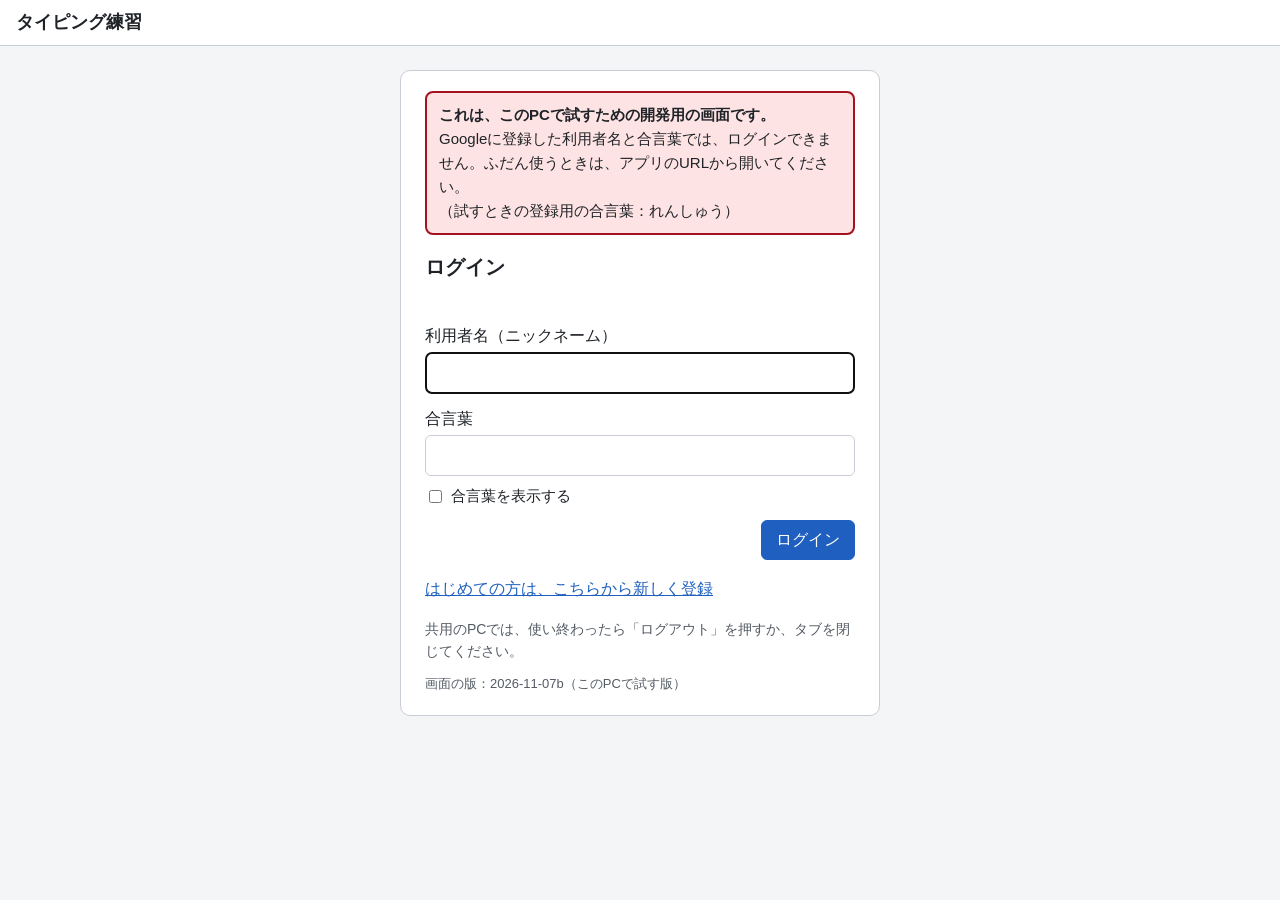
==== index.html @ 76dae83a "現在の状態（版 2026-11-07b、Google 公開中は 2026-11-07a）" ====
<!DOCTYPE html>
<html lang="ja">
<head>
  <meta charset="UTF-8">
  <meta name="viewport" content="width=device-width, initial-scale=1">
  <title>タイピング練習</title>
  <link rel="stylesheet" href="style.css">
</head>
<body>
  <header class="topbar">
    <h1>タイピング練習</h1>
    <div id="topControls" class="top-controls">
    <label class="text-select">
      練習する文章
      <select id="textSelect"></select>
    </label>
    <button type="button" id="randomBtn" class="secondary" title="同じ段階の文章から、ほかの1つを選びます">おまかせ</button>
    <button type="button" id="saveTextBtn" hidden>この文章を保存</button>
    <button type="button" id="deleteTextBtn" class="secondary" hidden>この文章を削除</button>
    <button type="button" id="pasteOpenBtn">自分の文章を貼り付ける</button>
    <button type="button" id="historyBtn" class="secondary">記録を見る</button>
    <button type="button" id="backupBtn" class="secondary">文章の控え</button>
    <label class="text-select">
      判定
      <select id="judgeSelect">
        <option value="strict">きびしい（すべてミス）</option>
        <option value="lenient">ゆるい（全角/半角などは数えない）</option>
      </select>
    </label>
    <label class="text-select">
      配置
      <select id="layoutSelect">
        <option value="sample-left">左：見本　右：入力</option>
        <option value="input-left">左：入力　右：見本</option>
        <option value="sample-top">上：見本　下：入力</option>
        <option value="input-top">上：入力　下：見本</option>
      </select>
    </label>
    <span class="user-area">
      <span id="userName" class="user-name"></span>
      <button type="button" id="passChangeBtn" class="secondary">合言葉の変更</button>
      <button type="button" id="logoutBtn" class="secondary">ログアウト</button>
    </span>
    </div>
  </header>

  <!-- ログイン画面 -->
  <main id="loginView" class="login-view" hidden>
    <form id="loginForm" class="login-box" autocomplete="off">
      <p id="localHint" class="local-banner" hidden>
        <strong>これは、このPCで試すための開発用の画面です。</strong><br>
        Googleに登録した利用者名と合言葉では、ログインできません。ふだん使うときは、アプリのURLから開いてください。<br>
        （試すときの登録用の合言葉：れんしゅう）
      </p>
      <h2 id="loginHeading">ログイン</h2>
      <p id="loginNotice" class="message" role="status"></p>
      <label class="field">
        利用者名（ニックネーム）
        <input type="text" id="loginName" maxlength="20">
      </label>
      <label class="field">
        合言葉
        <input type="password" id="loginPass">
      </label>
      <label class="check"><input type="checkbox" id="showPass"> 合言葉を表示する</label>
      <p id="passPreview" class="pass-preview" hidden></p>
      <div id="registerFields" hidden>
        <label class="field">
          合言葉（確認のため、もう一度）
          <input type="password" id="loginPass2">
        </label>
        <label class="field">
          登録用の合言葉（管理者から聞いたもの）
          <input type="password" id="registerCode">
        </label>
        <p id="registerPreview" class="pass-preview" hidden></p>
        <p class="legend">
          利用者名は、本名ではなくニックネームにしてください（利用者名は管理者からも見えます）。<br>
          合言葉は、<strong>半角の英字・数字・記号で8文字以上</strong>にしてください。日本語は使えません。
          英字の大文字と小文字は区別します。
          自分の名前や誕生日など、周りの人が知っていることは使わないでください。<br>
          ★合言葉を忘れると、保存した文章は誰にも戻せません（管理者にも戻せません）。
        </p>
      </div>
      <div class="dialog-actions">
        <button type="submit" id="loginSubmit">ログイン</button>
      </div>
      <p><button type="button" id="switchModeBtn" class="link-button">はじめての方は、こちらから新しく登録</button></p>
      <p class="legend">共用のPCでは、使い終わったら「ログアウト」を押すか、タブを閉じてください。</p>
      <p id="versionInfo" class="version"></p>
    </form>
  </main>

  <!-- 練習画面 -->
  <main id="practiceView" class="practice-view">
    <div id="panes" class="panes" data-layout="sample-left">
      <section class="pane">
        <div class="pane-head">
          <span class="pane-title">見本</span>
          <span id="sampleInfo" class="pane-note"></span>
        </div>
        <div id="sample" class="sample"></div>
      </section>
      <section class="pane">
        <div class="pane-head">
          <span class="pane-title">入力</span>
          <span class="pane-note">貼り付けはできません</span>
        </div>
        <textarea id="input" class="input" spellcheck="false" autocomplete="off"
          placeholder="ここに入力します。最初の1文字を打つと、時間を計り始めます。"></textarea>
      </section>
    </div>

    <div class="controls">
      <span id="phase" class="phase">準備OK</span>
      <span id="timer" class="timer">0:00</span>
      <span id="message" class="message" role="status"></span>
      <button type="button" id="resetBtn" class="secondary">やりなおす</button>
      <button type="button" id="finishBtn">終了（Ctrl+Enter）</button>
    </div>
  </main>

  <!-- 結果画面 -->
  <main id="resultView" class="result-view" hidden>
    <div class="result-head">
      <h2>結果：<span id="resultTitle"></span> <span id="resultJudge" class="judge-tag"></span> <span id="resultStatus" class="status-tag" hidden></span></h2>
      <div class="result-actions">
        <button type="button" id="againBtn">同じ文章でもう一度</button>
      </div>
    </div>
    <p id="saveStatus" class="save-status" role="status"></p>

    <div id="stats" class="stats"></div>
    <p id="restNote" class="rest-note" hidden></p>
    <p id="compareNote" class="compare-note" hidden></p>

    <h3>この文章の過去の記録</h3>
    <div id="textHistory"></div>

    <h3>見本との照らし合わせ</h3>
    <p class="legend">
      同じ番号どうしが対応しています。番号や一覧の行にマウスを乗せると、両方が強調されます。<br>
      <span class="d-miss">赤</span> 見本で、正しく打てなかった文字　
      <span class="d-extra">黄</span> 入力で、まちがえて打った文字　
      <span class="d-rest">灰色</span> 最後に打たなかった部分
      <span class="d-soft">点線</span> ゆるい判定で数えなかったちがい<br>
      ␣＝半角スペース　□＝全角スペース　↵＝改行　→＝タブ
    </p>
    <div id="compare" class="compare">
      <section class="compare-pane">
        <div class="pane-head"><span class="pane-title">見本</span></div>
        <div id="compareSample" class="compare-body"></div>
      </section>
      <section class="compare-pane">
        <div class="pane-head"><span class="pane-title">入力</span></div>
        <div id="compareInput" class="compare-body"></div>
      </section>
    </div>

    <h3>まちがいの一覧</h3>
    <p id="kindSummary" class="kind-summary"></p>
    <div id="mistakeList"></div>
  </main>

  <!-- 記録の一覧 -->
  <main id="historyView" class="result-view" hidden>
    <div class="result-head">
      <h2>記録の一覧</h2>
      <div class="result-actions">
        <button type="button" id="historyBackBtn">練習に戻る</button>
      </div>
    </div>
    <p class="legend">
      新しい順に並んでいます。ここに出るのは、あなたの記録だけです（ほかの利用者からは見えません）。
    </p>
    <p id="historySummary" class="kind-summary"></p>
    <div id="historyList"></div>
  </main>

  <!-- 文章の控えの窓（書き出し・まとめて読み込み） -->
  <dialog id="backupDialog" class="paste-dialog">
    <h2>文章の控え</h2>
    <p id="backupStatus" class="kind-summary"></p>
    <p id="backupNotice" class="message" role="status"></p>

    <h3>書き出す</h3>
    <p class="legend">
      保存した文章を、1つのテキストファイルにまとめます。合言葉を忘れたときに、文章を戻すための控えです。<br>
      ★<strong>このファイルには鍵がかかっていません。</strong>自分のGoogleドライブなど、他の人に見られない場所にしまい、共用のPCからは消してください。
    </p>
    <p><button type="button" id="backupExportBtn">文章を書き出す</button></p>
    <details id="backupManual" hidden>
      <summary>ファイルが保存されないときはこちら</summary>
      <p class="legend">下の文字を全部コピーして、メモ帳に貼り付けて保存してください。</p>
      <textarea id="backupText" class="backup-text" rows="8" readonly></textarea>
    </details>

    <h3>まとめて読み込む</h3>
    <p class="legend">書き出したファイルから、文章を戻します。同じ本文の文章は、重ねて保存しません。</p>
    <label class="field">
      書き出したファイルを選ぶ（.txt）
      <input type="file" id="backupFile" accept=".txt,text/plain">
    </label>

    <div class="dialog-actions">
      <button type="button" id="backupCloseBtn" class="secondary">閉じる</button>
    </div>
  </dialog>

  <!-- 合言葉を変更する窓 -->
  <dialog id="passDialog" class="paste-dialog">
    <form id="passForm" autocomplete="off">
      <h2>合言葉を変更する</h2>
      <p id="passNotice" class="message" role="status"></p>
      <label class="field">
        今の合言葉
        <input type="password" id="passCurrent">
      </label>
      <label class="field">
        新しい合言葉（半角の英字・数字・記号で8文字以上）
        <input type="password" id="passNew">
      </label>
      <label class="field">
        新しい合言葉（確認のため、もう一度）
        <input type="password" id="passNew2">
      </label>
      <label class="check"><input type="checkbox" id="showNewPass"> 新しい合言葉を表示する</label>
      <p id="newPassPreview" class="pass-preview" hidden></p>
      <p class="legend">
        保存した文章と記録は、そのまま残ります。変更には少し時間がかかります。<br>
        ★新しい合言葉は、自分だけが見る場所にメモしてください。忘れると、保存した文章は戻せません。
      </p>
      <div class="dialog-actions">
        <button type="button" id="passCancelBtn" class="secondary">やめる</button>
        <button type="submit" id="passSubmitBtn">変更する</button>
      </div>
    </form>
  </dialog>

  <!-- 自分の文章を貼り付ける窓 -->
  <dialog id="pasteDialog" class="paste-dialog">
    <form method="dialog" id="pasteForm">
      <h2>自分の文章を貼り付ける</h2>
      <label class="field">
        タイトル（なくても大丈夫です）
        <input type="text" id="pasteTitle" maxlength="60">
      </label>
      <div class="field">
        テキストファイルから読み込む（.txt）
        <input type="file" id="pasteFile" accept=".txt,text/plain">
      </div>
      <label class="field">
        練習したい文章（貼り付けるか、テキストファイルをここにドラッグしても読み込めます）
        <textarea id="pasteBody" rows="12"></textarea>
      </label>
      <p class="dialog-note"><span id="pasteCount">0</span>文字（4,000文字まで）　<span id="pasteMessage" class="message"></span></p>
      <div class="dialog-actions">
        <button type="button" id="pasteCancelBtn" class="secondary">やめる</button>
        <button type="button" id="pasteUseBtn" class="secondary">保存せずに練習する</button>
        <button type="button" id="pasteSaveBtn">保存して練習する</button>
      </div>
    </form>
  </dialog>

  <!-- data-local がついたものは、このPCで試すときだけ使う（Google に貼る Index.html には入らない） -->
  <script src="server-core.js" data-local></script>
  <script src="api-local.js" data-local></script>
  <script src="texts.js"></script>
  <script src="compare.js"></script>
  <script src="crypto.js"></script>
  <script src="storage.js"></script>
  <script src="backup.js"></script>
  <script src="app.js"></script>
</body>
</html>
---- style.css ----
:root {
  color-scheme: light;
  --bg: #f4f5f7;
  --surface: #ffffff;
  --text: #1f2328;
  --text-sub: #545b64;
  --border: #c9ced6;
  --accent: #1f5fbf;
  --accent-text: #ffffff;
  --miss-bg: #fde3e3;
  --miss-text: #a3121f;
  --extra-bg: #fff0c2;
  --extra-text: #6b4300;
  --rest-text: #5a606b;
  --font: "BIZ UDGothic", "BIZ UDPGothic", "Yu Gothic UI", "Meiryo", sans-serif;
}

* { box-sizing: border-box; }

/* hidden を付けた部分は、下の display 指定より優先して必ず隠す */
[hidden] { display: none !important; }

html, body { height: 100%; }

body {
  margin: 0;
  background: var(--bg);
  color: var(--text);
  font-family: var(--font);
  font-size: 16px;
  line-height: 1.6;
  display: flex;
  flex-direction: column;
}

button, select, input, textarea { font: inherit; color: inherit; }

button {
  padding: 6px 14px;
  border: 1px solid var(--accent);
  border-radius: 6px;
  background: var(--accent);
  color: var(--accent-text);
  cursor: pointer;
}
button.secondary { background: var(--surface); color: var(--accent); }
button:disabled { opacity: 0.45; cursor: default; }
button:focus-visible, select:focus-visible { outline: 3px solid #8fb4ee; outline-offset: 1px; }

select {
  padding: 5px 8px;
  border: 1px solid var(--border);
  border-radius: 6px;
  background: var(--surface);
}

/* ===== 上の帯 ===== */
.topbar {
  display: flex;
  flex-wrap: wrap;
  align-items: center;
  gap: 8px 16px;
  padding: 8px 16px;
  background: var(--surface);
  border-bottom: 1px solid var(--border);
}
.topbar h1 { font-size: 18px; margin: 0 8px 0 0; }
.top-controls {
  display: flex;
  flex-wrap: wrap;
  align-items: center;
  gap: 8px 16px;
  flex: 1;
}
/* ログインしていないときは、上の帯の操作ボタンを隠す */
body.logged-out .top-controls { display: none; }
.user-area { margin-left: auto; display: flex; align-items: center; gap: 8px; }
.user-name { font-size: 15px; color: var(--text-sub); }

/* ===== ログイン画面 ===== */
.login-view {
  flex: 1;
  overflow: auto;
  padding: 24px 16px;
}
.login-box {
  max-width: 480px;
  margin: 0 auto;
  background: var(--surface);
  border: 1px solid var(--border);
  border-radius: 10px;
  padding: 20px 24px;
}
.login-box h2 { font-size: 20px; margin: 0 0 8px; }
.login-box .message { display: block; min-height: 1.6em; margin: 0 0 8px; }
.field input[type="text"], .field input[type="password"] { font-size: 17px; }
.check { display: flex; align-items: center; gap: 6px; margin: -4px 0 12px; font-size: 15px; }
.link-button {
  border: none;
  background: none;
  color: var(--accent);
  padding: 0;
  text-decoration: underline;
}
.version { font-size: 13px; color: var(--text-sub); margin: 12px 0 0; }
/* 合言葉の確認表示。入力欄は隠したまま、ここに文字を見せる（日本語入力を働かせないため） */
.pass-preview {
  margin: -6px 0 12px;
  padding: 6px 10px;
  border: 1px solid var(--border);
  border-radius: 6px;
  background: #eef0f3;
  font-size: 16px;
  overflow-wrap: anywhere;
}
/* HTMLファイルを直接開いたときの注意 */
.local-banner {
  margin: 0 0 16px;
  padding: 10px 12px;
  border: 2px solid var(--miss-text);
  border-radius: 8px;
  background: var(--miss-bg);
  color: var(--text);
  font-size: 15px;
}
.save-status { margin: 4px 0 0; font-size: 15px; color: var(--text-sub); min-height: 1.6em; }
.save-status.error { color: var(--miss-text); }
.save-status button { margin-left: 8px; padding: 2px 10px; font-size: 14px; }
.text-select { display: flex; align-items: center; gap: 8px; }

/* ===== 練習画面 ===== */
.practice-view {
  flex: 1;
  min-height: 0;          /* 中の欄だけをスクロールさせ、ページ全体はスクロールさせない */
  display: flex;
  flex-direction: column;
  padding: 12px 16px;
  gap: 10px;
}

.panes {
  flex: 1;
  min-height: 0;
  display: flex;
  gap: 12px;
}
/* 配置：HTML では「見本 → 入力」の順に並んでいるので、reverse で入れかえる */
.panes[data-layout="sample-left"] { flex-direction: row; }
.panes[data-layout="input-left"]  { flex-direction: row-reverse; }
.panes[data-layout="sample-top"]  { flex-direction: column; }
.panes[data-layout="input-top"]   { flex-direction: column-reverse; }

.pane {
  flex: 1;
  min-width: 0;
  min-height: 0;
  display: flex;
  flex-direction: column;
  background: var(--surface);
  border: 1px solid var(--border);
  border-radius: 8px;
}
.pane-head {
  display: flex;
  justify-content: space-between;
  align-items: baseline;
  padding: 6px 12px;
  border-bottom: 1px solid var(--border);
}
.pane-title { font-weight: bold; }
.pane-note { font-size: 14px; color: var(--text-sub); }

/* 見本と入力は同じ文字の大きさ・行間にそろえる */
.sample, .input {
  flex: 1;
  min-height: 0;
  overflow: auto;
  margin: 0;
  padding: 12px 14px;
  font-family: var(--font);
  font-size: 19px;
  line-height: 1.9;
  white-space: pre-wrap;
  overflow-wrap: anywhere;
}
.input {
  width: 100%;
  border: none;
  border-radius: 0 0 8px 8px;
  resize: none;
  background: var(--surface);
  tab-size: 4;
}
.input:focus { outline: 3px solid #8fb4ee; outline-offset: -3px; }
.input[readonly] { background: #eef0f3; }
.sample { tab-size: 4; }

.controls {
  display: flex;
  flex-wrap: wrap;
  align-items: center;
  gap: 8px 14px;
}
.phase {
  padding: 2px 10px;
  border-radius: 999px;
  background: #e3e7ee;
  font-size: 14px;
}
.phase.typing { background: #d7f0dd; color: #14532d; }
.timer { font-size: 20px; font-variant-numeric: tabular-nums; min-width: 4em; }
.message { flex: 1; color: var(--miss-text); font-size: 15px; }
.message.info { color: #14532d; }

/* ===== 結果画面 ===== */
.result-view {
  flex: 1;
  overflow: auto;
  padding: 12px 16px 32px;
}
.result-head {
  display: flex;
  flex-wrap: wrap;
  align-items: center;
  justify-content: space-between;
  gap: 8px;
}
.result-head h2 { font-size: 20px; margin: 4px 0; }
.result-view h3 { font-size: 17px; margin: 20px 0 6px; }

.stats {
  display: grid;
  grid-template-columns: repeat(auto-fill, minmax(150px, 1fr));
  gap: 8px;
  margin-top: 8px;
}
.stat {
  background: var(--surface);
  border: 1px solid var(--border);
  border-radius: 8px;
  padding: 8px 12px;
}
.stat-label { font-size: 14px; color: var(--text-sub); }
.stat-value { font-size: 24px; font-weight: bold; font-variant-numeric: tabular-nums; }
.stat-unit { font-size: 14px; font-weight: normal; margin-left: 2px; }
.stat-note { font-size: 13px; color: var(--text-sub); }

.rest-note {
  margin: 10px 0 0;
  padding: 6px 12px;
  border-left: 4px solid var(--rest-text);
  background: var(--surface);
}

.legend { font-size: 14px; color: var(--text-sub); margin: 0 0 6px; }

/* 前回との比べ */
.compare-note {
  margin: 10px 0 0;
  padding: 6px 12px;
  border-left: 4px solid var(--accent);
  background: var(--surface);
}
.compare-note .best { font-weight: bold; color: #14532d; }

/* 記録の表 */
.history-table {
  border-collapse: collapse;
  background: var(--surface);
  font-size: 15px;
}
.history-table th, .history-table td {
  border: 1px solid var(--border);
  padding: 4px 10px;
  text-align: left;
  white-space: nowrap;
}
.history-table th { background: #eceff3; }
.history-table td.num { text-align: right; font-variant-numeric: tabular-nums; }
.history-table tr.current td { background: #e3ecfa; font-weight: bold; }
/* 途中終了の記録は灰色にして、完了した記録と見分けやすくする */
.history-table tr.incomplete td { color: var(--text-sub); background: #f1f2f4; }
.history-table tr.incomplete.current td { background: #dde3ec; }
.status-tag {
  font-size: 14px;
  font-weight: normal;
  padding: 2px 10px;
  border-radius: 999px;
  background: #fde3e3;
  color: var(--miss-text);
  vertical-align: middle;
}
.history-table button { padding: 2px 10px; font-size: 14px; }
.table-scroll { overflow-x: auto; max-width: 100%; }

/* 照らし合わせ：見本と入力を左右に並べる */
.compare {
  display: grid;
  grid-template-columns: 1fr 1fr;
  gap: 12px;
}
/* 練習で入力を先（左・上）にしている人は、照らし合わせも入力を左にする */
.compare.input-first .compare-pane:first-child { order: 2; }
.compare-pane {
  min-width: 0;
  background: var(--surface);
  border: 1px solid var(--border);
  border-radius: 8px;
}
.compare-body {
  padding: 12px 14px;
  font-size: 19px;
  line-height: 2;
  white-space: pre-wrap;
  overflow-wrap: anywhere;
  tab-size: 4;
}
.d-miss {
  background: var(--miss-bg);
  color: var(--miss-text);
  text-decoration: underline;
  border-radius: 3px;
  padding: 0 1px;
}
/* まちがいの番号（見本と入力と一覧で同じ番号） */
.err-no {
  display: inline-block;
  min-width: 1.5em;
  margin: 0 2px;
  padding: 0 4px;
  border-radius: 999px;
  background: #3b4250;
  color: #ffffff;
  font-size: 13px;
  line-height: 1.5;
  text-align: center;
  vertical-align: 0.35em;
  font-weight: bold;
  cursor: default;
}
/* ゆるい判定で数えなかったちがい：色は付けず点線だけ */
.d-soft {
  text-decoration: underline dotted #3b4250 2px;
  text-underline-offset: 4px;
}
.err-no.soft { background: #e3e7ee; color: var(--text); }
.judge-tag {
  font-size: 14px;
  font-weight: normal;
  padding: 2px 10px;
  border-radius: 999px;
  background: #e3e7ee;
  vertical-align: middle;
}
.active.d-miss, .active.d-extra, .active.d-soft { outline: 3px solid #1f5fbf; }
.active.err-no { background: #1f5fbf; color: #ffffff; }
.mistake-table tr.active td { background: #e3ecfa; }
.mistake-table tbody tr { cursor: pointer; }
.kind-summary { margin: 0 0 8px; }
.d-extra {
  background: var(--extra-bg);
  color: var(--extra-text);
  text-decoration: underline;
  border-radius: 3px;
  padding: 0 1px;
}
.d-rest { color: var(--rest-text); background: #eceef1; border-radius: 3px; }

.mistake-table {
  border-collapse: collapse;
  background: var(--surface);
  font-size: 16px;
}
.mistake-table th, .mistake-table td {
  border: 1px solid var(--border);
  padding: 4px 12px;
  text-align: left;
  white-space: pre-wrap;
}
.mistake-table th { background: #eceff3; }
.mistake-table td.num { text-align: right; }

/* ===== 貼り付けの窓 ===== */
.paste-dialog {
  width: min(720px, calc(100vw - 32px));
  border: 1px solid var(--border);
  border-radius: 10px;
  padding: 16px 20px;
  background: var(--surface);
  color: var(--text);
}
.paste-dialog::backdrop { background: rgba(0, 0, 0, 0.35); }
.paste-dialog h2 { font-size: 18px; margin: 0 0 12px; }
.paste-dialog h3 { font-size: 16px; margin: 16px 0 6px; }
.paste-dialog .message { display: block; min-height: 1.6em; }
.backup-text { width: 100%; padding: 6px 8px; border: 1px solid var(--border); border-radius: 6px; }
.field { display: flex; flex-direction: column; gap: 4px; margin-bottom: 12px; }
.field input, .field textarea {
  padding: 6px 8px;
  border: 1px solid var(--border);
  border-radius: 6px;
  background: var(--surface);
}
.field textarea { resize: vertical; line-height: 1.7; }
.dialog-note { font-size: 14px; color: var(--text-sub); margin: 0 0 12px; display: flex; gap: 12px; }
.dialog-actions { display: flex; justify-content: flex-end; gap: 8px; }

/* 狭い画面では、左右配置でも上下に並べる */
@media (max-width: 700px) {
  .panes[data-layout="sample-left"] { flex-direction: column; }
  .panes[data-layout="input-left"]  { flex-direction: column-reverse; }
  .compare { grid-template-columns: 1fr; }
}
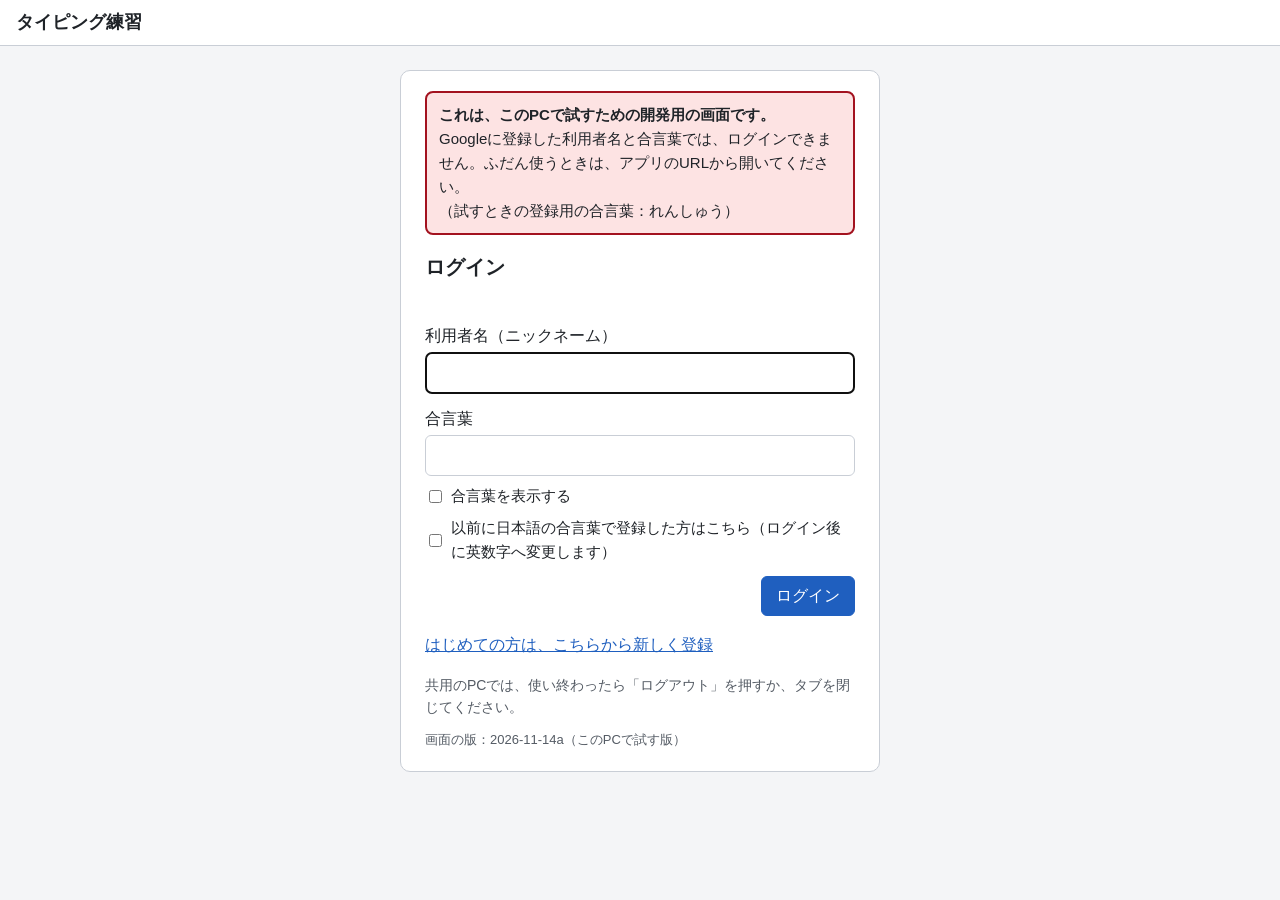
==== commit dadedead: "GitHub Pages から Google 側を使えるようにする（doPost・config.js）、ログインの試し打ちの上限、日本語の合言葉の移行用入口を戻す" ====
--- a/index.html
+++ b/index.html
@@ -64,6 +64,7 @@
       </label>
       <label class="check"><input type="checkbox" id="showPass"> 合言葉を表示する</label>
       <p id="passPreview" class="pass-preview" hidden></p>
+      <label id="legacyPassRow" class="check"><input type="checkbox" id="legacyPass"> 以前に日本語の合言葉で登録した方はこちら（ログイン後に英数字へ変更します）</label>
       <div id="registerFields" hidden>
         <label class="field">
           合言葉（確認のため、もう一度）
@@ -211,8 +212,11 @@
   <dialog id="passDialog" class="paste-dialog">
     <form id="passForm" autocomplete="off">
       <h2>合言葉を変更する</h2>
+      <p id="passForcedNote" class="legend" hidden>
+        日本語の合言葉は、共用のPCで予測変換に残るおそれがあるため、使えなくなりました。英数字の合言葉に変更してください。
+      </p>
       <p id="passNotice" class="message" role="status"></p>
-      <label class="field">
+      <label id="passCurrentRow" class="field">
         今の合言葉
         <input type="password" id="passCurrent">
       </label>
@@ -268,6 +272,7 @@
   <script src="texts.js"></script>
   <script src="compare.js"></script>
   <script src="crypto.js"></script>
+  <script src="config.js"></script>
   <script src="storage.js"></script>
   <script src="backup.js"></script>
   <script src="app.js"></script>
